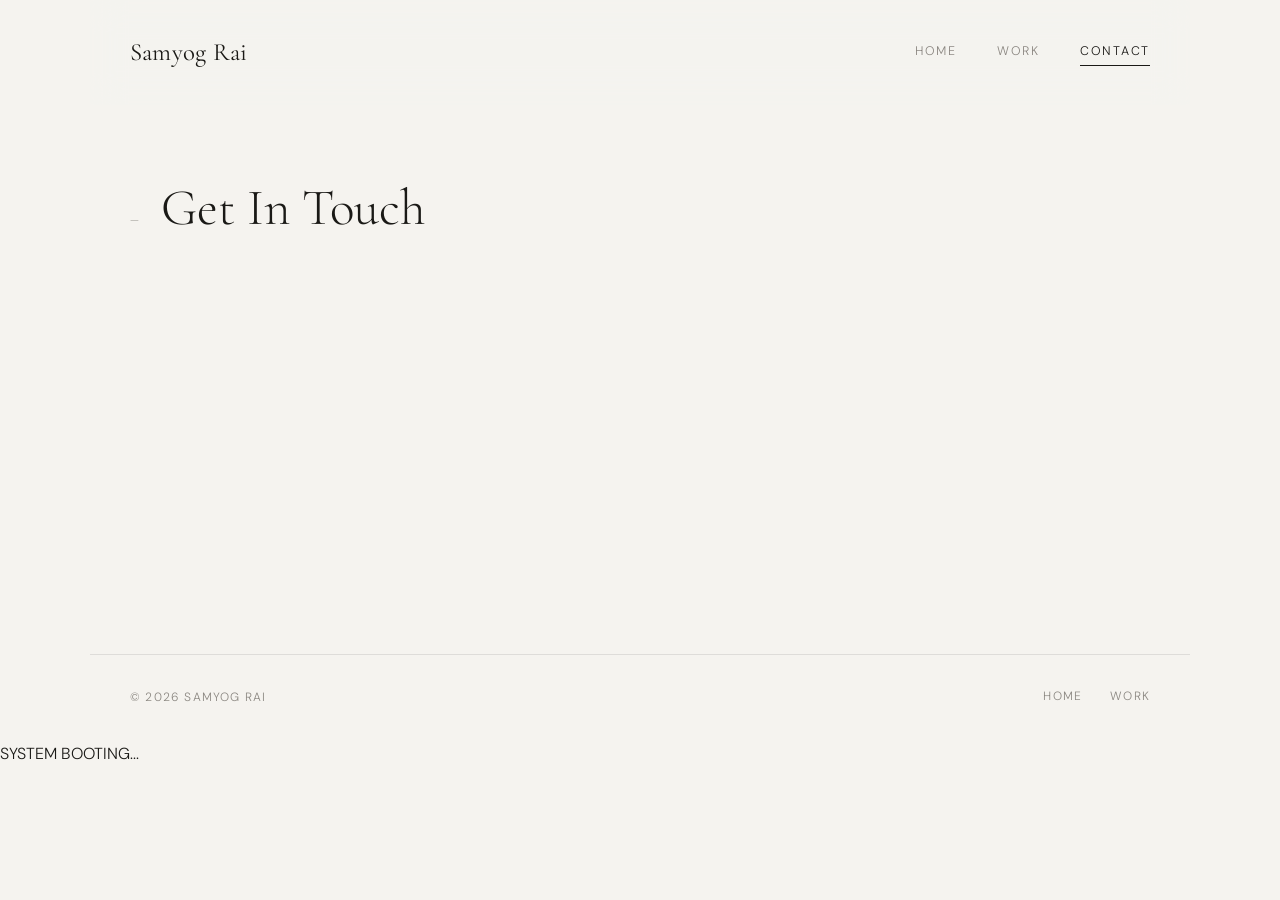
==== pro-contact.html @ baeac0fe "Add meta descriptions and update stylesheets; enhance navigation structure" ====
<!DOCTYPE html>
<html lang="en">
<head>
  <meta charset="UTF-8">
  <title>Samyog Rai | Contact</title>
  <meta name="viewport" content="width=device-width, initial-scale=1.0">
  <meta name="description" content="Get in touch with Samyog Rai — open to collaboration, freelance, and technical discussions.">
  <link rel="preconnect" href="https://fonts.googleapis.com">
  <link rel="preconnect" href="https://fonts.gstatic.com" crossorigin>
  <link rel="stylesheet" href="https://fonts.googleapis.com/css2?family=Cormorant+Garamond:ital,wght@0,300;0,400;0,600;1,300;1,400&family=DM+Sans:opsz,wght@9..40,300;9..40,400;9..40,500&display=swap">
  <link rel="stylesheet" href="https://cdnjs.cloudflare.com/ajax/libs/font-awesome/6.5.1/css/all.min.css">
  <link rel="stylesheet" href="css/style.css">
  <script defer src="script.js"></script>
</head>
<body class="professional-page" data-mode="professional">

<nav class="top-nav">
  <h1 class="logo"><a href="index.html" style="text-decoration:none;color:inherit">Samyog Rai</a></h1>
  <button class="nav-toggle" aria-label="Toggle navigation">
    <span></span>
    <span></span>
    <span></span>
  </button>
  <div class="nav-links">
    <a href="index.html">Home</a>
    <a href="pro-work.html">Work</a>
    <a href="pro-contact.html">Contact</a>
  </div>
</nav>

<section class="pro-section contact-section">
  <div class="section-header">
    <span class="section-label">—</span>
    <h2>Get In Touch</h2>
  </div>
  <div class="contact-grid">

    <article class="contact-card">
      <h3><i class="fa-solid fa-envelope"></i> Email</h3>
      <a href="mailto:samyograi0ff@gmail.com" class="email-link">samyograi0ff@gmail.com</a>
      <p class="contact-note">Open to collaboration, freelance, and technical discussions.</p>
    </article>

    <article class="contact-card">
      <h3><i class="fa-solid fa-location-dot"></i> Location</h3>
      <p>Kathmandu, Nepal</p>
      <p class="contact-note">Available for remote work and local projects.</p>
    </article>

    <article class="contact-card">
      <h3><i class="fa-solid fa-share-nodes"></i> Social</h3>
      <div class="social-links">
        <a href="https://github.com/LavTheSavage" target="_blank">
          <i class="fa-brands fa-github"></i> GitHub
        </a>
        <a href="https://linkedin.com/" target="_blank">
          <i class="fa-brands fa-linkedin"></i> LinkedIn
        </a>
        <a href="https://www.facebook.com/samyog.rai.805339/" target="_blank">
          <i class="fa-brands fa-facebook"></i> Facebook
        </a>
        <a href="https://www.instagram.com/lel_samyog_rai/" target="_blank">
          <i class="fa-brands fa-instagram"></i> Instagram
        </a>
      </div>
    </article>

  </div>
</section>

<footer class="site-footer">
  <span>&copy; <span id="year"></span> Samyog Rai</span>
  <div class="footer-right">
    <a href="index.html">Home</a>
    <a href="pro-work.html">Work</a>
  </div>
</footer>

</body>
</html>
---- css/style.css ----
/* ═══════════════════════════════════════════════════════════════════
   SAMYOG RAI — PORTFOLIO  |  style.css
   Single unified stylesheet. Drop base.css & professional.css.
   ═══════════════════════════════════════════════════════════════════ */

/* ─── GOOGLE FONTS ───────────────────────────────────────────────── */
@import url('https://fonts.googleapis.com/css2?family=Cormorant+Garamond:ital,wght@0,300;0,400;0,600;1,300;1,400&family=DM+Sans:opsz,wght@9..40,300;9..40,400;9..40,500&display=swap');

/* ─── DESIGN TOKENS ──────────────────────────────────────────────── */
:root {
  --bg:          #f5f3ef;
  --surface:     #faf9f6;
  --surface-2:   #ffffff;
  --text:        #1a1916;
  --muted:       #8a8680;
  --border:      rgba(26, 25, 22, 0.10);
  --border-mid:  rgba(26, 25, 22, 0.18);
  --accent:      #2a52be;

  --font-serif:  'Cormorant Garamond', Georgia, serif;
  --font-sans:   'DM Sans', system-ui, sans-serif;

  --ease:        cubic-bezier(.4, 0, .2, 1);
  --ease-spring: cubic-bezier(.34, 1.56, .64, 1);
}

/* ─── RESET ──────────────────────────────────────────────────────── */
*, *::before, *::after {
  box-sizing: border-box;
  margin: 0;
  padding: 0;
}

html {
  scroll-behavior: smooth;
  -webkit-text-size-adjust: 100%;
}

body {
  font-family: var(--font-sans);
  font-weight: 300;
  font-size: 16px;
  line-height: 1.65;
  color: var(--text);
  background: var(--bg);
  min-height: 100vh;
  -webkit-font-smoothing: antialiased;
  opacity: 0;
  transition: opacity 0.35s var(--ease);
}

body.fade-in  { opacity: 1; }
body.fade-out { opacity: 0; }

a {
  color: inherit;
  text-decoration: none;
}

img {
  display: block;
  max-width: 100%;
}

::selection {
  background: var(--accent);
  color: #fff;
}

/* ─── SCROLLBAR ──────────────────────────────────────────────────── */
::-webkit-scrollbar { width: 5px; }
::-webkit-scrollbar-track { background: var(--bg); }
::-webkit-scrollbar-thumb {
  background: rgba(26, 25, 22, 0.18);
  border-radius: 3px;
}

/* ─── NAV ────────────────────────────────────────────────────────── */
.top-nav {
  max-width: 1100px;
  margin: 0 auto;
  padding: 32px 40px;
  display: flex;
  justify-content: space-between;
  align-items: center;
  position: sticky;
  top: 0;
  z-index: 100;
  background: rgba(245, 243, 239, 0.82);
  backdrop-filter: blur(16px);
  -webkit-backdrop-filter: blur(16px);
}

/* thin accent line at bottom of nav */
.top-nav::after {
  content: '';
  position: absolute;
  bottom: 0; left: 40px; right: 40px;
  height: 1px;
  background: var(--border);
  opacity: 0;
  transition: opacity 0.3s var(--ease);
}

body.scrolled .top-nav::after {
  opacity: 1;
}

.logo {
  font-family: var(--font-serif);
  font-size: 1.55rem;
  font-weight: 400;
  letter-spacing: 0.01em;
  color: var(--text);
  transition: color 0.25s var(--ease), transform 0.3s var(--ease-spring);
}

.logo:hover {
  color: var(--accent);
  transform: scale(1.03);
}

.nav-links {
  display: flex;
  gap: 40px;
  align-items: center;
}

.nav-links a {
  font-size: 0.78rem;
  letter-spacing: 0.14em;
  text-transform: uppercase;
  color: var(--muted);
  transition: color 0.25s var(--ease);
  position: relative;
  padding-bottom: 2px;
}

.nav-links a::after {
  content: '';
  position: absolute;
  left: 0;
  bottom: -2px;
  width: 0;
  height: 1px;
  background: var(--text);
  transition: width 0.32s var(--ease);
}

.nav-links a:hover,
.nav-links a.active {
  color: var(--text);
}

.nav-links a:hover::after,
.nav-links a.active::after {
  width: 100%;
}

/* ─── HAMBURGER (mobile) ─────────────────────────────────────────── */
.nav-toggle {
  display: none;
  background: none;
  border: none;
  cursor: pointer;
  padding: 8px;
  color: var(--text);
  flex-direction: column;
  gap: 5px;
}

.nav-toggle span {
  display: block;
  width: 22px;
  height: 1.5px;
  background: currentColor;
  border-radius: 1px;
  transition: transform 0.3s var(--ease), opacity 0.3s var(--ease);
  transform-origin: center;
}

.nav-toggle.active span:nth-child(1) { transform: translateY(6.5px) rotate(45deg); }
.nav-toggle.active span:nth-child(2) { opacity: 0; transform: scaleX(0); }
.nav-toggle.active span:nth-child(3) { transform: translateY(-6.5px) rotate(-45deg); }

/* ─── HERO ───────────────────────────────────────────────────────── */
.pro-hero {
  max-width: 1100px;
  margin: 0 auto;
  padding: 100px 40px 88px;
  display: grid;
  grid-template-columns: 1fr 1fr;
  align-items: end;
  gap: 48px;
}

.pro-hero-left h2 {
  font-family: var(--font-serif);
  font-size: clamp(3.4rem, 6.5vw, 5.6rem);
  font-weight: 300;
  line-height: 1.06;
  letter-spacing: -0.015em;
}

.pro-hero-left h2 em {
  font-style: italic;
  color: var(--muted);
}

.pro-hero-right {
  padding-bottom: 6px;
}

.hero-meta {
  font-size: 0.74rem;
  letter-spacing: 0.18em;
  text-transform: uppercase;
  color: var(--muted);
  margin-bottom: 18px;
  display: flex;
  align-items: center;
  gap: 12px;
}

.hero-meta::before {
  content: '';
  width: 32px;
  height: 1px;
  background: var(--muted);
  flex-shrink: 0;
}

.hero-quote {
  font-family: var(--font-serif);
  font-size: 1.4rem;
  font-weight: 300;
  font-style: italic;
  color: var(--muted);
  line-height: 1.55;
}

/* hero entrance animation */
@keyframes fadeUp {
  from { opacity: 0; transform: translateY(28px); }
  to   { opacity: 1; transform: translateY(0); }
}

.pro-hero-left  { animation: fadeUp 0.9s var(--ease) both; }
.pro-hero-right { animation: fadeUp 0.9s var(--ease) 0.18s both; }

/* ─── DIVIDER ────────────────────────────────────────────────────── */
.section-divider {
  max-width: 1100px;
  margin: 0 auto;
  padding: 0 40px;
}

.section-divider hr {
  border: none;
  border-top: 1px solid var(--border);
}

/* ─── SECTIONS ───────────────────────────────────────────────────── */
.pro-section {
  max-width: 1100px;
  margin: 0 auto;
  padding: 76px 40px;
}

.section-header {
  display: flex;
  align-items: baseline;
  gap: 20px;
  margin-bottom: 56px;
}

.section-label {
  font-size: 0.68rem;
  letter-spacing: 0.2em;
  text-transform: uppercase;
  color: var(--muted);
  white-space: nowrap;
  opacity: 0.7;
}

.section-header h2 {
  font-family: var(--font-serif);
  font-size: clamp(2rem, 4vw, 3.2rem);
  font-weight: 300;
  line-height: 1.08;
}

/* ─── PRO CARDS (about, education) ──────────────────────────────── */
.work-grid {
  display: grid;
  grid-template-columns: repeat(auto-fit, minmax(300px, 1fr));
  gap: 2px;
}

.about-grid {
  display: grid;
  grid-template-columns: 1.4fr 1fr;
  gap: 2px;
}

.pro-card {
  background: var(--surface);
  padding: 38px 34px;
  position: relative;
  overflow: hidden;
  transition: background 0.32s var(--ease);
}

/* bottom accent bar */
.pro-card::before {
  content: '';
  position: absolute;
  bottom: 0; left: 0;
  width: 0; height: 2px;
  background: var(--accent);
  transition: width 0.45s var(--ease);
}

.pro-card:hover { background: var(--surface-2); }
.pro-card:hover::before { width: 100%; }

.pro-card h3 {
  font-family: var(--font-serif);
  font-size: 1.4rem;
  font-weight: 400;
  margin-bottom: 16px;
}

.pro-card p {
  font-size: 0.91rem;
  color: var(--muted);
  line-height: 1.8;
}

.pro-card strong {
  color: var(--text);
  font-weight: 500;
}

.pro-card a {
  color: var(--accent);
  border-bottom: 1px solid transparent;
  transition: border-color 0.22s var(--ease);
}

.pro-card a:hover {
  border-color: var(--accent);
}

/* ─── SKILLS ─────────────────────────────────────────────────────── */
.tech-grid {
  display: grid;
  grid-template-columns: repeat(auto-fill, minmax(182px, 1fr));
  gap: 2px;
}

.tech-item {
  background: var(--surface);
  padding: 20px 24px;
  display: flex;
  align-items: center;
  gap: 12px;
  font-size: 0.86rem;
  letter-spacing: 0.01em;
  transition: background 0.25s var(--ease), transform 0.25s var(--ease-spring);
  cursor: default;
}

.tech-item:hover {
  background: var(--surface-2);
  transform: translateY(-2px);
}

.tech-item i {
  font-size: 1.05rem;
  color: var(--accent);
  width: 20px;
  text-align: center;
  flex-shrink: 0;
  transition: transform 0.3s var(--ease-spring);
}

.tech-item:hover i {
  transform: scale(1.2);
}

/* ─── PROJECT CARDS ──────────────────────────────────────────────── */
.projects-list {
  display: grid;
  grid-template-columns: repeat(auto-fit, minmax(320px, 1fr));
  gap: 2px;
}

.project-card {
  background: var(--surface);
  display: flex;
  flex-direction: column;
  position: relative;
  overflow: hidden;
  transition: background 0.32s var(--ease);
}

/* left accent bar */
.project-card::before {
  content: '';
  position: absolute;
  top: 0; left: 0;
  width: 3px; height: 0;
  background: var(--accent);
  transition: height 0.45s var(--ease);
  z-index: 2;
}

.project-card:hover { background: var(--surface-2); }
.project-card:hover::before { height: 100%; }

/* preview image area */
.project-preview {
  position: relative;
  width: 100%;
  aspect-ratio: 16 / 9;
  overflow: hidden;
  background: #e4e6ee;
  flex-shrink: 0;
}

.project-preview img {
  width: 100%;
  height: 100%;
  object-fit: cover;
  display: block;
  transition: transform 0.6s var(--ease);
}

.project-card:hover .project-preview img {
  transform: scale(1.05);
}

/* placeholder when no screenshot */
.project-preview-placeholder {
  width: 100%;
  height: 100%;
  display: flex;
  align-items: center;
  justify-content: center;
  background: linear-gradient(145deg, #1a1f3a 0%, #2a3a5c 100%);
  color: rgba(255, 255, 255, 0.25);
  font-size: 2.8rem;
  transition: color 0.3s var(--ease);
}

.project-card:hover .project-preview-placeholder {
  color: rgba(255, 255, 255, 0.45);
}

/* tag pill on preview */
.preview-tag {
  position: absolute;
  top: 12px; right: 12px;
  font-size: 0.65rem;
  letter-spacing: 0.12em;
  text-transform: uppercase;
  background: rgba(0, 0, 0, 0.52);
  color: rgba(255, 255, 255, 0.88);
  padding: 4px 10px;
  border-radius: 2px;
  backdrop-filter: blur(8px);
  -webkit-backdrop-filter: blur(8px);
  z-index: 3;
}

/* card body */
.project-body {
  padding: 28px 30px 26px;
  display: flex;
  flex-direction: column;
  flex: 1;
}

.project-body h3 {
  font-family: var(--font-serif);
  font-size: 1.55rem;
  font-weight: 400;
  margin-bottom: 10px;
  transition: color 0.25s var(--ease);
}

.project-card:hover .project-body h3 {
  color: var(--accent);
}

.project-body p {
  font-size: 0.87rem;
  color: var(--muted);
  line-height: 1.8;
  flex: 1;
  margin-bottom: 22px;
}

.project-actions {
  display: flex;
  gap: 8px;
  flex-wrap: wrap;
}

/* ─── BUTTONS ────────────────────────────────────────────────────── */
.btn {
  display: inline-flex;
  align-items: center;
  justify-content: center;
  gap: 7px;
  padding: 10px 18px;
  font-family: var(--font-sans);
  font-size: 0.74rem;
  font-weight: 400;
  letter-spacing: 0.1em;
  text-transform: uppercase;
  border-radius: 2px;
  cursor: pointer;
  border: none;
  text-decoration: none;
  transition: background 0.22s var(--ease),
              color 0.22s var(--ease),
              border-color 0.22s var(--ease),
              transform 0.2s var(--ease-spring);
  white-space: nowrap;
}

.btn:hover { transform: translateY(-2px); }
.btn:active { transform: translateY(0); }

.btn-primary {
  background: var(--text);
  color: #fff;
}

.btn-primary:hover {
  background: var(--accent);
  color: #fff;
}

.btn-outline {
  background: transparent;
  color: var(--text);
  border: 1px solid var(--border-mid);
}

.btn-outline:hover {
  border-color: var(--text);
  color: var(--text);
}

/* ─── EXPERIENCE ─────────────────────────────────────────────────── */
.exp-list {
  display: flex;
  flex-direction: column;
  gap: 2px;
}

.exp-item {
  background: var(--surface);
  padding: 30px 34px;
  display: flex;
  align-items: baseline;
  gap: 28px;
  transition: background 0.28s var(--ease);
  position: relative;
  overflow: hidden;
}

.exp-item::after {
  content: '';
  position: absolute;
  bottom: 0; left: 0;
  width: 0; height: 1px;
  background: var(--accent);
  transition: width 0.4s var(--ease);
}

.exp-item:hover { background: var(--surface-2); }
.exp-item:hover::after { width: 100%; }

.exp-role {
  font-family: var(--font-serif);
  font-size: 1.22rem;
  font-weight: 400;
  min-width: 230px;
  flex-shrink: 0;
}

.exp-desc {
  font-size: 0.87rem;
  color: var(--muted);
  line-height: 1.75;
}

/* ─── CONTACT ────────────────────────────────────────────────────── */
.contact-section { padding-bottom: 110px; }

.contact-grid {
  display: grid;
  grid-template-columns: repeat(auto-fit, minmax(240px, 1fr));
  gap: 2px;
}

.contact-card {
  background: var(--surface);
  padding: 38px 34px;
  transition: background 0.3s var(--ease);
  position: relative;
  overflow: hidden;
}

.contact-card::before {
  content: '';
  position: absolute;
  bottom: 0; left: 0;
  width: 0; height: 2px;
  background: var(--accent);
  transition: width 0.45s var(--ease);
}

.contact-card:hover { background: var(--surface-2); }
.contact-card:hover::before { width: 100%; }

.contact-card h3 {
  font-family: var(--font-serif);
  font-size: 1.25rem;
  font-weight: 400;
  display: flex;
  align-items: center;
  gap: 10px;
  margin-bottom: 18px;
  color: var(--text);
}

.contact-card h3 i {
  font-size: 0.9rem;
  color: var(--accent);
}

.contact-card p {
  font-size: 0.88rem;
  color: var(--muted);
  line-height: 1.75;
}

.email-link {
  font-size: 0.88rem;
  color: var(--text);
  border-bottom: 1px solid var(--border-mid);
  padding-bottom: 2px;
  display: inline-block;
  margin-bottom: 12px;
  transition: color 0.22s var(--ease), border-color 0.22s var(--ease);
}

.email-link:hover {
  color: var(--accent);
  border-color: var(--accent);
}

.contact-note {
  font-size: 0.8rem !important;
  color: var(--muted);
  margin-top: 10px;
  font-style: italic;
}

.social-links {
  display: flex;
  flex-direction: column;
  gap: 11px;
}

.social-links a {
  font-size: 0.87rem;
  color: var(--muted);
  display: flex;
  align-items: center;
  gap: 10px;
  transition: color 0.22s var(--ease), transform 0.22s var(--ease-spring);
}

.social-links a i { width: 16px; text-align: center; }

.social-links a:hover {
  color: var(--text);
  transform: translateX(3px);
}

/* ─── FOOTER ─────────────────────────────────────────────────────── */
.site-footer {
  max-width: 1100px;
  margin: 0 auto;
  padding: 32px 40px;
  border-top: 1px solid var(--border);
  font-size: 0.75rem;
  letter-spacing: 0.1em;
  text-transform: uppercase;
  color: var(--muted);
  display: flex;
  justify-content: space-between;
  align-items: center;
}

.footer-right {
  display: flex;
  gap: 28px;
}

.footer-right a {
  color: var(--muted);
  font-size: 0.75rem;
  letter-spacing: 0.1em;
  text-transform: uppercase;
  transition: color 0.22s var(--ease);
  position: relative;
  padding-bottom: 2px;
}

.footer-right a::after {
  content: '';
  position: absolute;
  left: 0; bottom: -1px;
  width: 0; height: 1px;
  background: var(--text);
  transition: width 0.28s var(--ease);
}

.footer-right a:hover { color: var(--text); }
.footer-right a:hover::after { width: 100%; }

/* ─── SCROLL REVEAL ──────────────────────────────────────────────── */
.pro-section,
.project-card,
.tech-item,
.exp-item,
.pro-card,
.contact-card {
  opacity: 0;
  transform: translateY(22px);
  transition: opacity 0.6s var(--ease),
              transform 0.6s var(--ease);
}

/* stagger children inside grids */
.tech-grid .tech-item:nth-child(2)  { transition-delay: 0.05s; }
.tech-grid .tech-item:nth-child(3)  { transition-delay: 0.10s; }
.tech-grid .tech-item:nth-child(4)  { transition-delay: 0.15s; }
.tech-grid .tech-item:nth-child(5)  { transition-delay: 0.20s; }
.tech-grid .tech-item:nth-child(6)  { transition-delay: 0.25s; }
.tech-grid .tech-item:nth-child(7)  { transition-delay: 0.30s; }
.tech-grid .tech-item:nth-child(8)  { transition-delay: 0.35s; }

.work-grid .pro-card:nth-child(2),
.about-grid .pro-card:nth-child(2)  { transition-delay: 0.10s; }

.projects-list .project-card:nth-child(2) { transition-delay: 0.10s; }

.exp-list .exp-item:nth-child(2) { transition-delay: 0.08s; }
.exp-list .exp-item:nth-child(3) { transition-delay: 0.16s; }

.contact-grid .contact-card:nth-child(2) { transition-delay: 0.08s; }
.contact-grid .contact-card:nth-child(3) { transition-delay: 0.16s; }

.pro-section.revealed,
.project-card.revealed,
.tech-item.revealed,
.exp-item.revealed,
.pro-card.revealed,
.contact-card.revealed {
  opacity: 1;
  transform: translateY(0);
}

/* ─── NAV SCROLL DETECTION ───────────────────────────────────────── */
/* (handled by adding .scrolled to body via JS — see script.js) */

/* ─── ACTIVE NAV ─────────────────────────────────────────────────── */
.nav-links a.active { color: var(--text); }
.nav-links a.active::after { width: 100%; }

/* ─── RESPONSIVE ─────────────────────────────────────────────────── */
@media (max-width: 860px) {
  .top-nav { padding: 22px 24px; }

  .nav-links { display: none; flex-direction: column; gap: 0; }
  .nav-links.open {
    display: flex;
    background: rgba(245, 243, 239, 0.97);
    position: absolute;
    top: 100%; left: 0; right: 0;
    padding: 16px 24px 24px;
    border-bottom: 1px solid var(--border);
  }
  .nav-links.open a {
    padding: 11px 0;
    border-bottom: 1px solid var(--border);
    font-size: 0.82rem;
  }
  .nav-links.open a:last-child { border-bottom: none; }

  .nav-toggle { display: flex; }

  .pro-hero {
    grid-template-columns: 1fr;
    padding: 64px 24px 60px;
    gap: 28px;
  }

  .pro-section { padding: 56px 24px; }
  .section-divider { padding: 0 24px; }
  .site-footer { padding: 28px 24px; flex-direction: column; gap: 14px; text-align: center; }
  .footer-right { gap: 20px; }

  .about-grid { grid-template-columns: 1fr; }

  .exp-item { flex-direction: column; gap: 8px; }
  .exp-role { min-width: unset; }
}

@media (max-width: 600px) {
  .logo { font-size: 1.3rem; }
  .tech-grid { grid-template-columns: 1fr 1fr; }
  .projects-list { grid-template-columns: 1fr; }
  .project-actions { flex-direction: column; }
  .btn { width: 100%; justify-content: center; }
}

/* ─── REDUCED MOTION ─────────────────────────────────────────────── */
@media (prefers-reduced-motion: reduce) {
  *, *::before, *::after {
    animation-duration: 0.01ms !important;
    transition-duration: 0.01ms !important;
  }
}
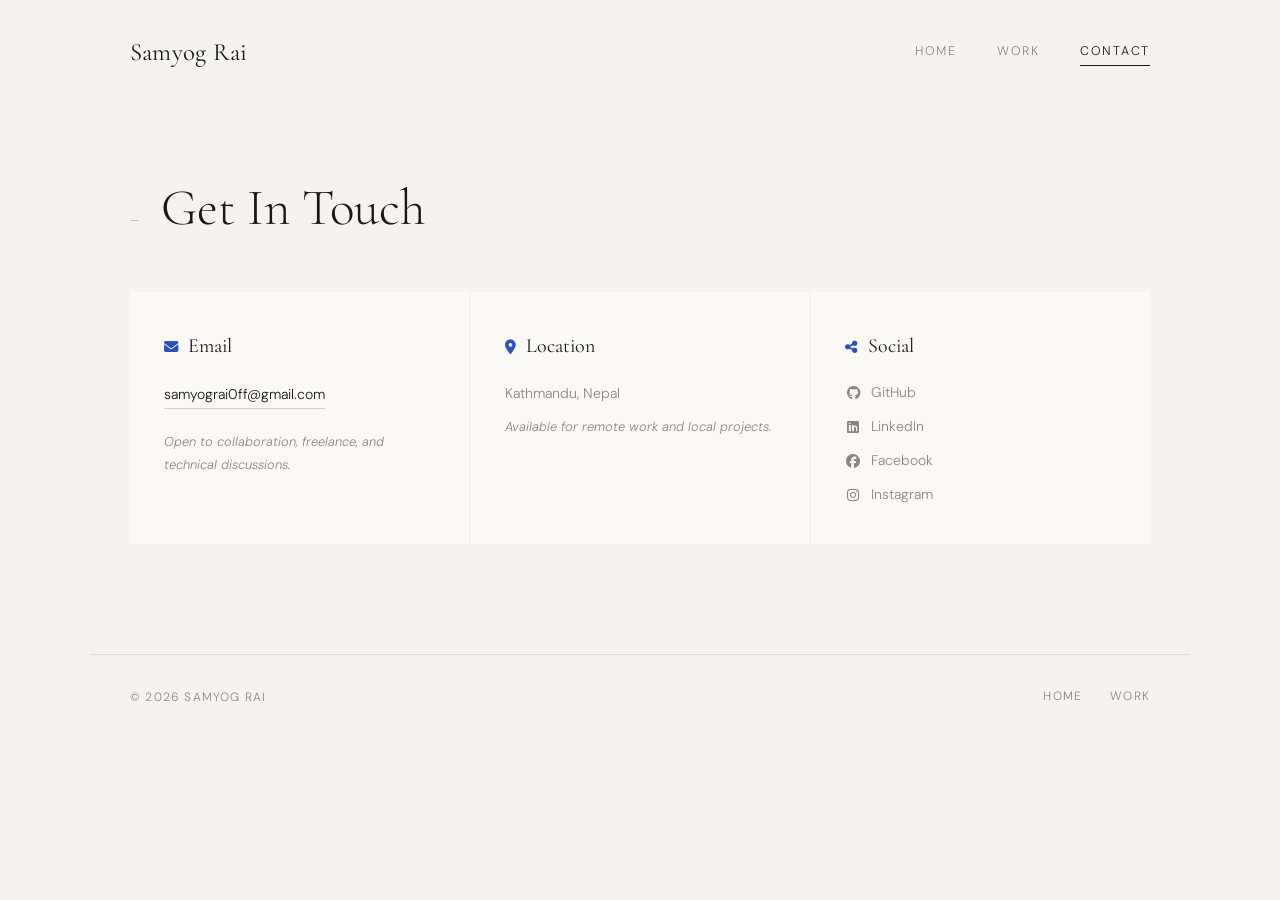
==== commit 834c3ba9: "add smtg" ====
--- a/pro-contact.html
+++ b/pro-contact.html
@@ -53,7 +53,7 @@
         <a href="https://github.com/LavTheSavage" target="_blank">
           <i class="fa-brands fa-github"></i> GitHub
         </a>
-        <a href="https://linkedin.com/" target="_blank">
+        <a href="https://www.linkedin.com/in/samyog-rai-b0a1bb404/" target="_blank">
           <i class="fa-brands fa-linkedin"></i> LinkedIn
         </a>
         <a href="https://www.facebook.com/samyog.rai.805339/" target="_blank">
